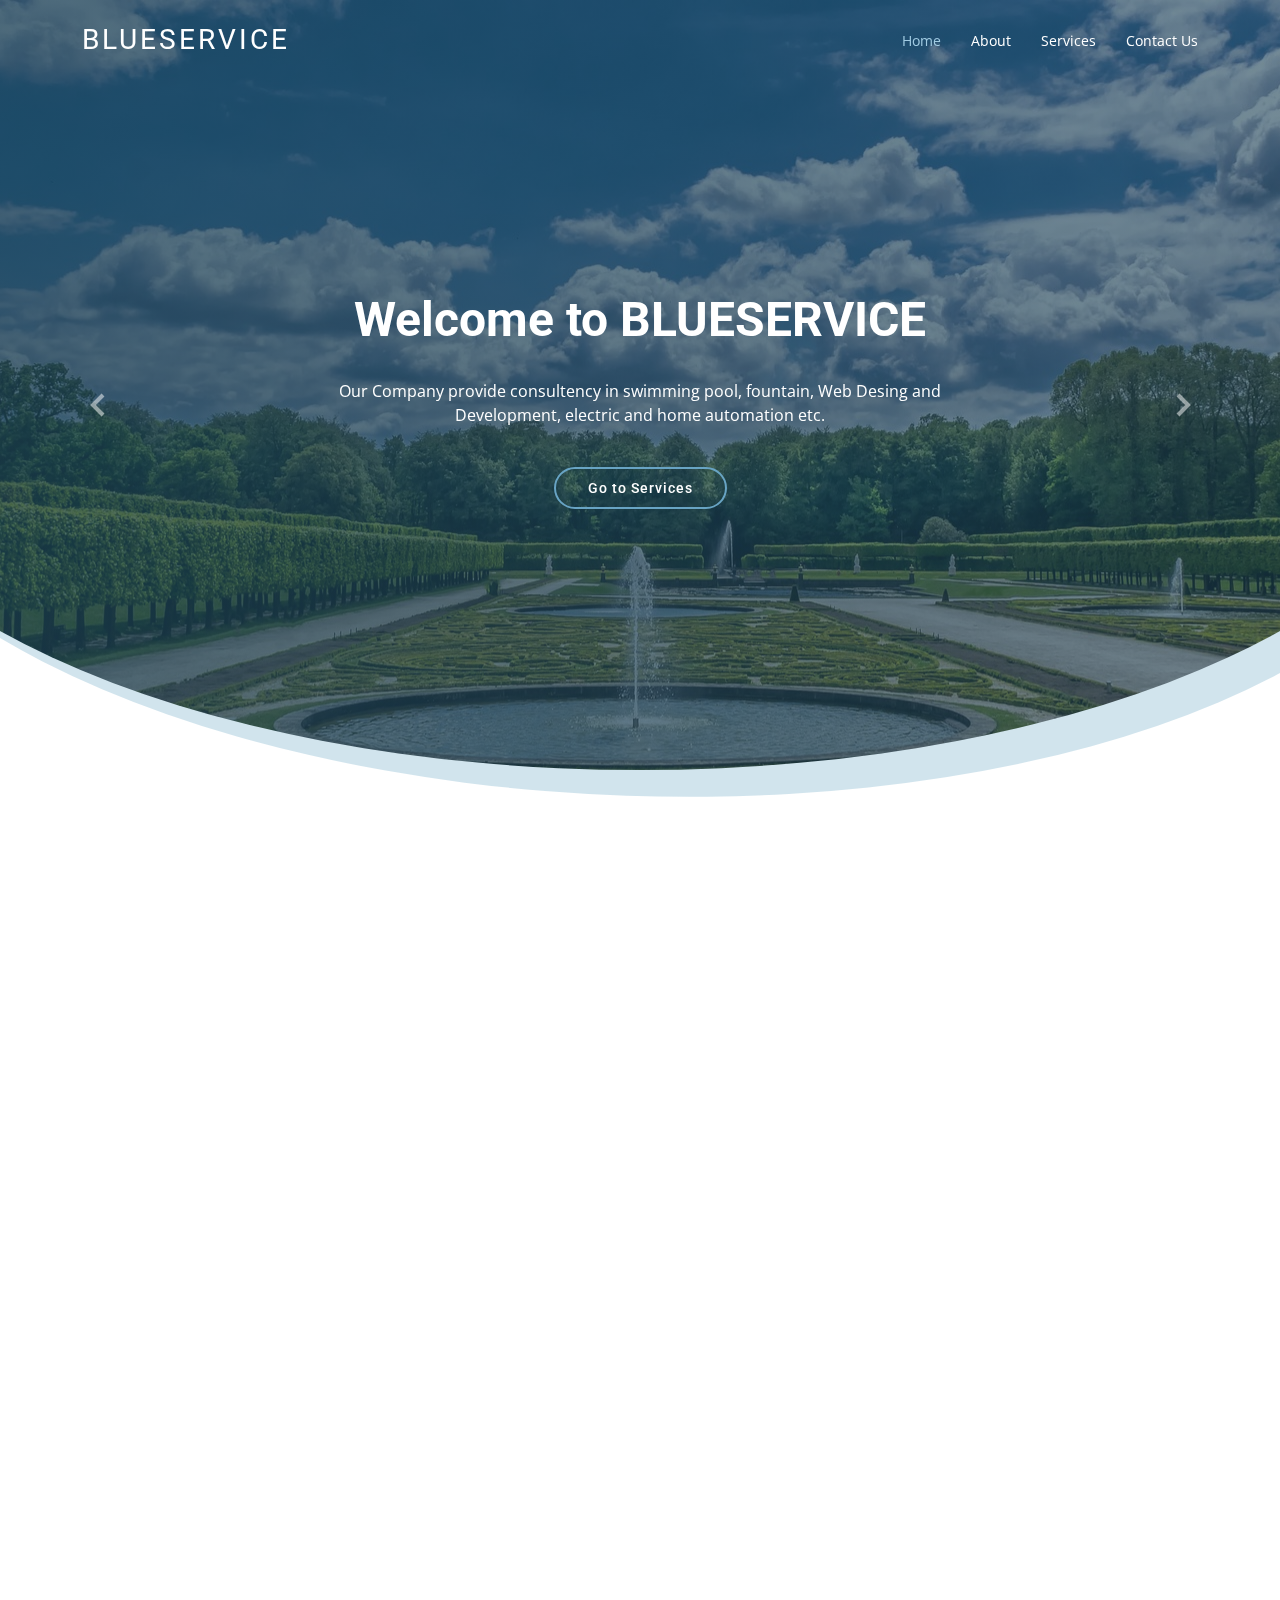
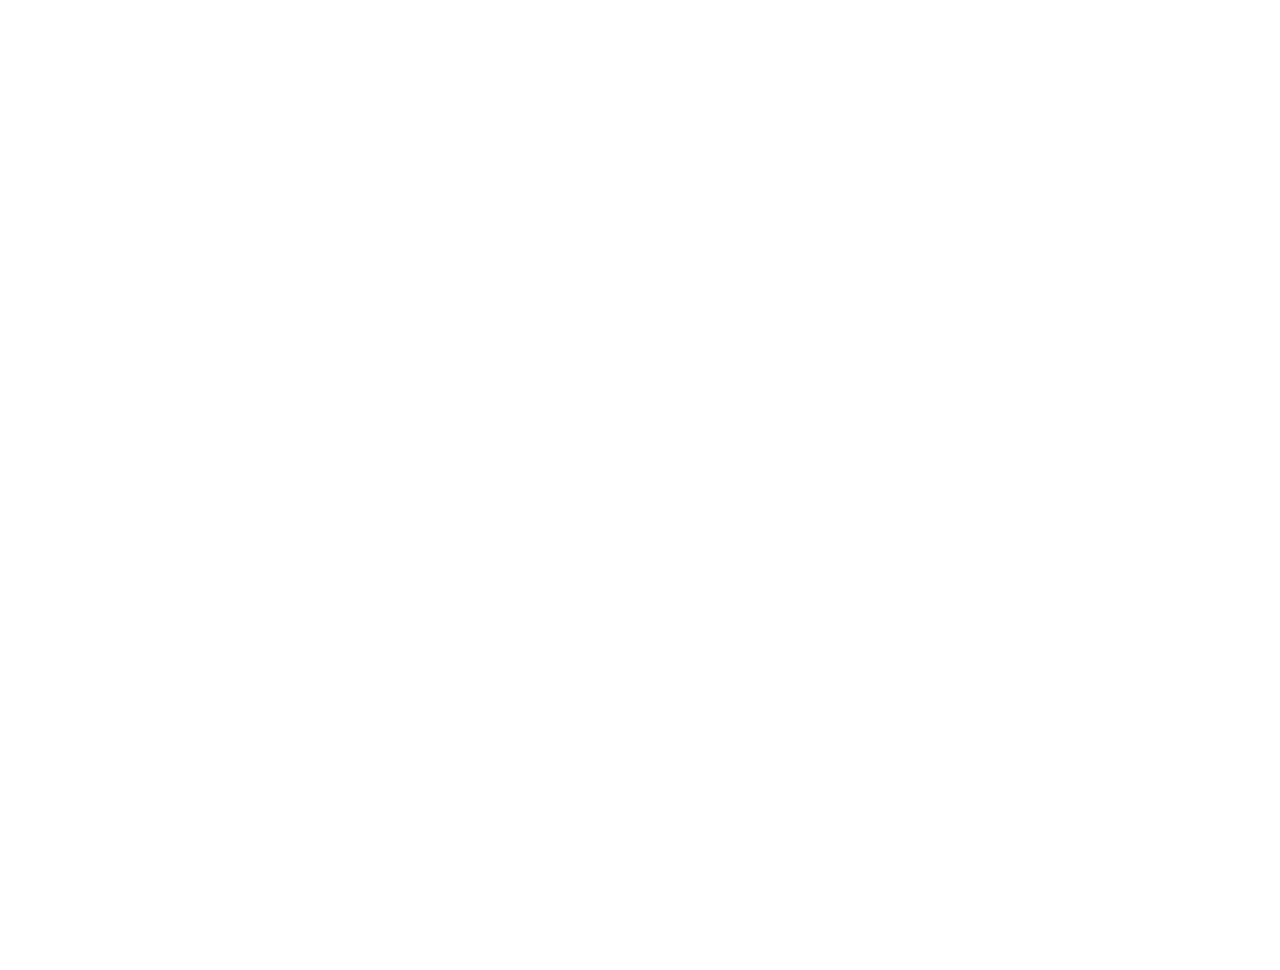
==== index.html @ 1cefdf9b "initial project" ====
<!DOCTYPE html>
<html lang="en">

    <head>
        <meta charset="utf-8">
        <meta content="width=device-width, initial-scale=1.0" name="viewport">

        <meta name="theme-color" content="#1e4356"/>

        <title>BLUESERVICE.IN</title>
        <meta content="" name="description">
        <meta
        content="" name="keywords">

        <!-- Favicons -->
        <link href="assets/img/favicon.png" rel="icon">
        <link
        href="assets/img/apple-touch-icon.png" rel="apple-touch-icon">

        <!-- Google Fonts -->
        <link
        href="https://fonts.googleapis.com/css?family=Open+Sans:300,300i,400,400i,600,600i,700,700i|Roboto:300,300i,400,400i,500,500i,700,700i&display=swap" rel="stylesheet">

        <!-- Vendor CSS Files -->
        <link href="assets/vendor/animate.css/animate.min.css" rel="stylesheet">
        <link href="assets/vendor/aos/aos.css" rel="stylesheet">
        <link href="assets/vendor/bootstrap/css/bootstrap.min.css" rel="stylesheet">
        <link href="assets/vendor/bootstrap-icons/bootstrap-icons.css" rel="stylesheet">
        <link href="assets/vendor/boxicons/css/boxicons.min.css" rel="stylesheet">
        <link href="assets/vendor/glightbox/css/glightbox.min.css" rel="stylesheet">
        <link
        href="assets/vendor/swiper/swiper-bundle.min.css" rel="stylesheet">

        <!-- Main CSS File -->
        <link href="assets/css/style.css" rel="stylesheet">
        <link href="assets/css/avi.css" rel="stylesheet">

    </head>

    <body>

        <!-- ======= Header ======= -->
        <header id="header" class="fixed-top d-flex align-items-center header-transparent">
            <div class="container d-flex justify-content-between align-items-center">

                <div class="logo">
                    <h1 class="text-light">
                        <a href="index.html">
                            <span>BLUESERVICE</span>
                        </a>
                    </h1>
                    <!-- Uncomment below if you prefer to use an image logo -->
                    <!-- <a href="index.html"><img src="assets/img/logo.png" alt="" class="img-fluid"></a>-->
                </div>

                <nav id="navbar" class="navbar">
                    <ul>
                        <li>
                            <a class="active " href="index.html">Home</a>
                        </li>
                        <li>
                            <a href="about.html">About</a>
                        </li>
                        <li>
                            <a href="services.html">Services</a>
                        </li>
                        <li>
                            <a href="contact.html">Contact Us</a>
                        </li>
                    </ul>
                    <i class="bi bi-list mobile-nav-toggle"></i>
                </nav>
                <!-- .navbar -->

            </div>
        </header>
        <!-- End Header -->

        <!-- ======= Hero Section ======= -->
        <section id="hero" class="d-flex justify-cntent-center align-items-center">
            <div
                id="heroCarousel" class="container carousel carousel-fade" data-bs-ride="carousel" data-bs-interval="5000">

                <!-- Slide 1 -->
                <div class="carousel-item active">
                    <div class="carousel-container">
                        <h2 class="animate__animated animate__fadeInDown">Welcome to
                            <span>BLUESERVICE</span>
                        </h2>
                        <p class="animate__animated animate__fadeInUp">Our Company provide consultency in swimming pool, fountain, Web Desing and Development, electric and home automation etc.</p>
                        <a href="/services.html" class="btn-get-started animate__animated animate__fadeInUp">Go to Services</a>
                    </div>
                </div>


                <a class="carousel-control-prev" href="#heroCarousel" role="button" data-bs-slide="prev">
                    <span class="carousel-control-prev-icon bx bx-chevron-left" aria-hidden="true"></span>
                </a>
                <a class="carousel-control-next" href="#heroCarousel" role="button" data-bs-slide="next">
                    <span class="carousel-control-next-icon bx bx-chevron-right" aria-hidden="true"></span>
                </a>

            </div>
        </section>
        <!-- End Hero -->

        <main
            id="main">

            <!-- ======= Services Section ======= -->
            <section class="services">
                <div class="container">

                    <div class="row">
                        <div class="col-md-6 col-lg-3 d-flex align-items-stretch" data-aos="fade-up">
                            <div class="icon-box icon-box-pink">
                                <div class="icon">
                                    <i class="bi bi-cloud-drizzle"></i>
                                </div>
                                <h4 class="title">
                                    <a href="">Fountain</a>
                                </h4>
                                <p class="description">Voluptatum deleniti atque corrupti quos dolores et quas molestias excepturi sint occaecati cupiditate non provident</p>
                            </div>
                        </div>

                        <div class="col-md-6 col-lg-3 d-flex align-items-stretch" data-aos="fade-up" data-aos-delay="100">
                            <div class="icon-box icon-box-cyan">
                                <div class="icon">
                                    <i class="bi bi-water"></i>
                                </div>
                                <h4 class="title">
                                    <a href="">Swimming Pool</a>
                                </h4>
                                <p class="description">Duis aute irure dolor in reprehenderit in voluptate velit esse cillum dolore eu fugiat nulla pariatur</p>
                            </div>
                        </div>


                        <div class="col-md-6 col-lg-3 d-flex align-items-stretch" data-aos="fade-up" data-aos-delay="200">
                            <div class="icon-box icon-box-blue">

                                <div class="icon">
                                    <i class="bi bi-lightning-charge"></i>
                                </div>

                                <h4 class="title">
                                    <a href="">Industrial/House Wiring</a>
                                </h4>
                                <p class="description">At vero eos et accusamus et iusto odio dignissimos ducimus qui blanditiis praesentium voluptatum deleniti atque</p>
                            </div>
                        </div>

                        <div class="col-md-6 col-lg-3 d-flex align-items-stretch" data-aos="fade-up" data-aos-delay="200">
                            <div class="icon-box icon-box-green">
                                <div class="icon">
                                    <i class="bx bx-world"></i>
                                </div>

                                <h4 class="title">
                                    <a href="">Web Development</a>
                                </h4>
                                <p class="description">Excepteur sint occaecat cupidatat non proident, sunt in culpa qui officia deserunt mollit anim id est laborum</p>
                            </div>
                        </div>

                    </div>

                </div>
            </section>
            <!-- End Services Section -->

            <!-- ======= Why Us Section ======= -->
            <section class="why-us section-bg" data-aos="fade-up" date-aos-delay="200">
                <div class="container">

                    <div class="row">
                        <div class="col-lg-6 video-box">
                            <video src="assets/videos/Krishna-guru-aasharam-hatthobari.mp4" controls muted></video>
                        </div>
                        <div class="col-lg-6 video-box">
                            <video src="assets/videos/pamohi.mp4" controls muted></video>
                        </div>


                    </div>

                </div>
            </section>
            <!-- End Why Us Section -->


        </main>
        <!-- End #main -->

        <!-- ======= Footer ======= -->
        <footer id="footer" data-aos="fade-up" data-aos-easing="ease-in-out" data-aos-duration="500">

            <div class="footer-newsletter">
                <div class="container">
                    <div class="row">
                        <div class="col-lg-6">
                            <h4>Our Newsletter</h4>
                            <p>Give me your valuable feedback...</p>
                        </div>
                        <div class="col-lg-6">
                            <form action="" method="post">
                                <input type="email" name="email"><input type="submit" value="Subscribe">
                            </form>
                        </div>
                    </div>
                </div>
            </div>

            <div class="footer-top">
                <div class="container">
                    <div class="row">

                        <div class="col-lg-3 col-md-6 footer-links">
                            <h4>Useful Links</h4>
                            <ul>
                                <li>
                                    <i class="bx bx-chevron-right"></i>
                                    <a href="#">Home</a>
                                </li>
                                <li>
                                    <i class="bx bx-chevron-right"></i>
                                    <a href="#">About us</a>
                                </li>
                                <li>
                                    <i class="bx bx-chevron-right"></i>
                                    <a href="#">Services</a>
                                </li>
                                <li>
                                    <i class="bx bx-chevron-right"></i>
                                    <a href="#">Terms of service</a>
                                </li>
                                <li>
                                    <i class="bx bx-chevron-right"></i>
                                    <a href="#">Privacy policy</a>
                                </li>
                            </ul>
                        </div>

                        <div class="col-lg-3 col-md-6 footer-links">
                            <h4>Our Services</h4>
                            <ul>
                                <li>
                                    <i class="bx bx-chevron-right"></i>
                                    <a href="#">Swimming Pool</a>
                                </li>
                                <li>
                                    <i class="bx bx-chevron-right"></i>
                                    <a href="#">All Types of Fountains</a>
                                </li>
                                <li>
                                    <i class="bx bx-chevron-right"></i>
                                    <a href="#">Web Development</a>
                                </li>
                                <li>
                                    <i class="bx bx-chevron-right"></i>
                                    <a href="#">Industrial/House Wiring</a>
                                </li>
                                <li>
                                    <i class="bx bx-chevron-right"></i>
                                    <a href="#">Home Automations</a>
                                </li>
                            </ul>
                        </div>

                        <div class="col-lg-3 col-md-6 footer-contact">
                            <h4>Contact Us</h4>
                            <p>
                                15, BT COLLEGE WEST LANE
                                <br>
                                LACHIT NAGAR, KAMRUP, ASSAM, 781007<br>
                                INDIA
                                <br><br>
                                <strong>Phone:</strong>
                                +91 9678 6525 84<br>
                                <strong>Email:</strong>
                                support@blueservice.in<br>
                            </p>

                        </div>

                        <div class="col-lg-3 col-md-6 footer-info">
                            <h3>About Blue Service</h3>
                            <p>Our Company provide consultency in swimming pool, fountain, Web Desing and Development, electric and home automation etc.</p>
                            <div class="social-links mt-3">
                                <a href="#" class="twitter">
                                    <i class="bx bxl-twitter"></i>
                                </a>
                                <a href="#" class="facebook">
                                    <i class="bx bxl-facebook"></i>
                                </a>
                                <a href="#" class="instagram">
                                    <i class="bx bxl-instagram"></i>
                                </a>
                                <a href="#" class="linkedin">
                                    <i class="bx bxl-linkedin"></i>
                                </a>
                            </div>
                        </div>

                    </div>
                </div>
            </div>

            <div class="container">
                <div class="copyright">
                    &copy; Copyright
                    <strong>
                        <span>BLUESERVICE</span>
                    </strong>. All Rights Reserved
                </div>
                <div class="credits">
                    <!-- All the links in the footer should remain intact. -->
                    <!-- You can delete the links only if you purchased the pro version. -->
                    <!-- Licensing information: https://bootstrapmade.com/license/ -->
                    <!-- Purchase the pro version with working PHP/AJAX contact form: https://bootstrapmade.com/free-bootstrap-template-corporate-moderna/ -->
                    Designed by<a href="https://blueservice.in/"> Blue Service</a>
                </div>
            </div>
        </footer>
        <!-- End Footer -->

        <a href="#" class="back-to-top d-flex align-items-center justify-content-center">
            <i class="bi bi-arrow-up-short"></i>
        </a>

        <!-- Vendor JS Files -->
        <script src="assets/vendor/purecounter/purecounter_vanilla.js"></script>
        <script src="assets/vendor/aos/aos.js"></script>
        <script src="assets/vendor/bootstrap/js/bootstrap.bundle.min.js"></script>
        <script src="assets/vendor/glightbox/js/glightbox.min.js"></script>
        <script src="assets/vendor/isotope-layout/isotope.pkgd.min.js"></script>
        <script src="assets/vendor/swiper/swiper-bundle.min.js"></script>
        <script src="assets/vendor/waypoints/noframework.waypoints.js"></script>
        <script src="assets/vendor/php-email-form/validate.js"></script>

        <!-- Template Main JS File -->
        <script src="assets/js/main.js"></script>

    </body>

</html>
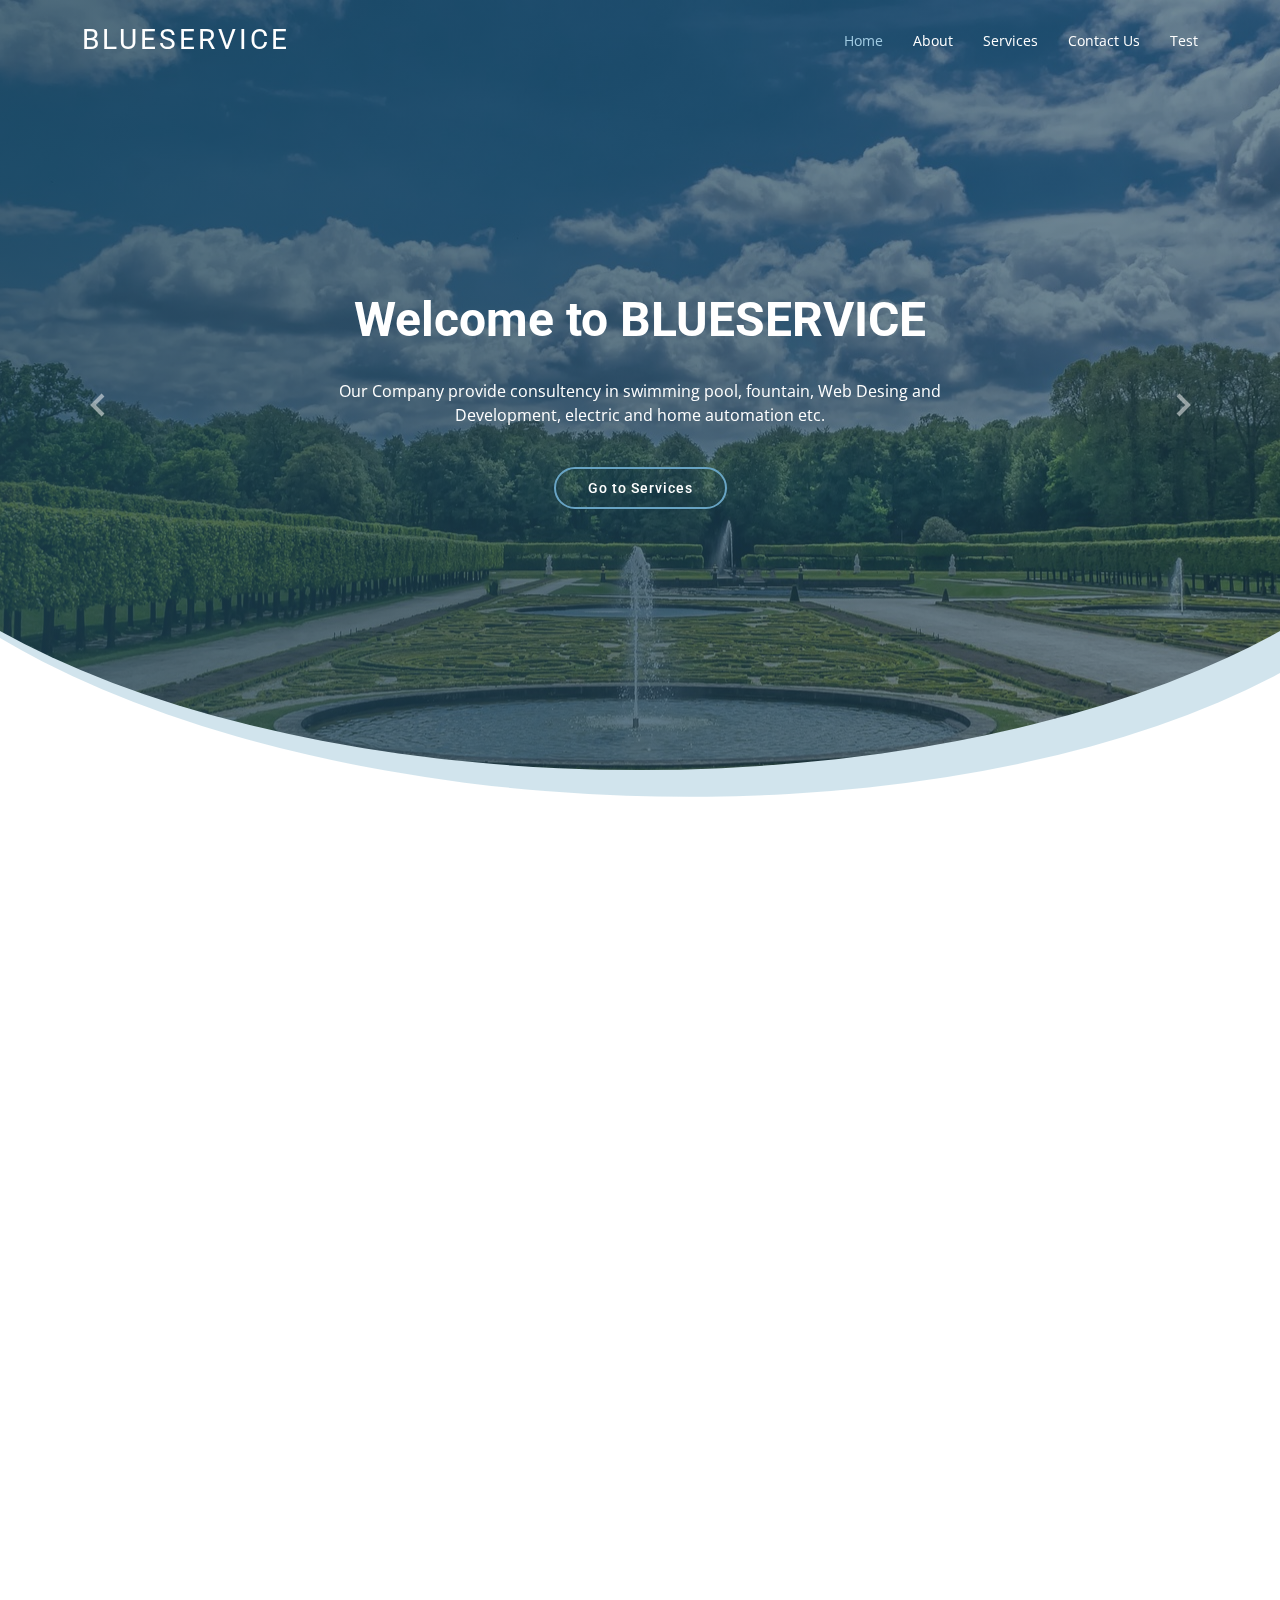
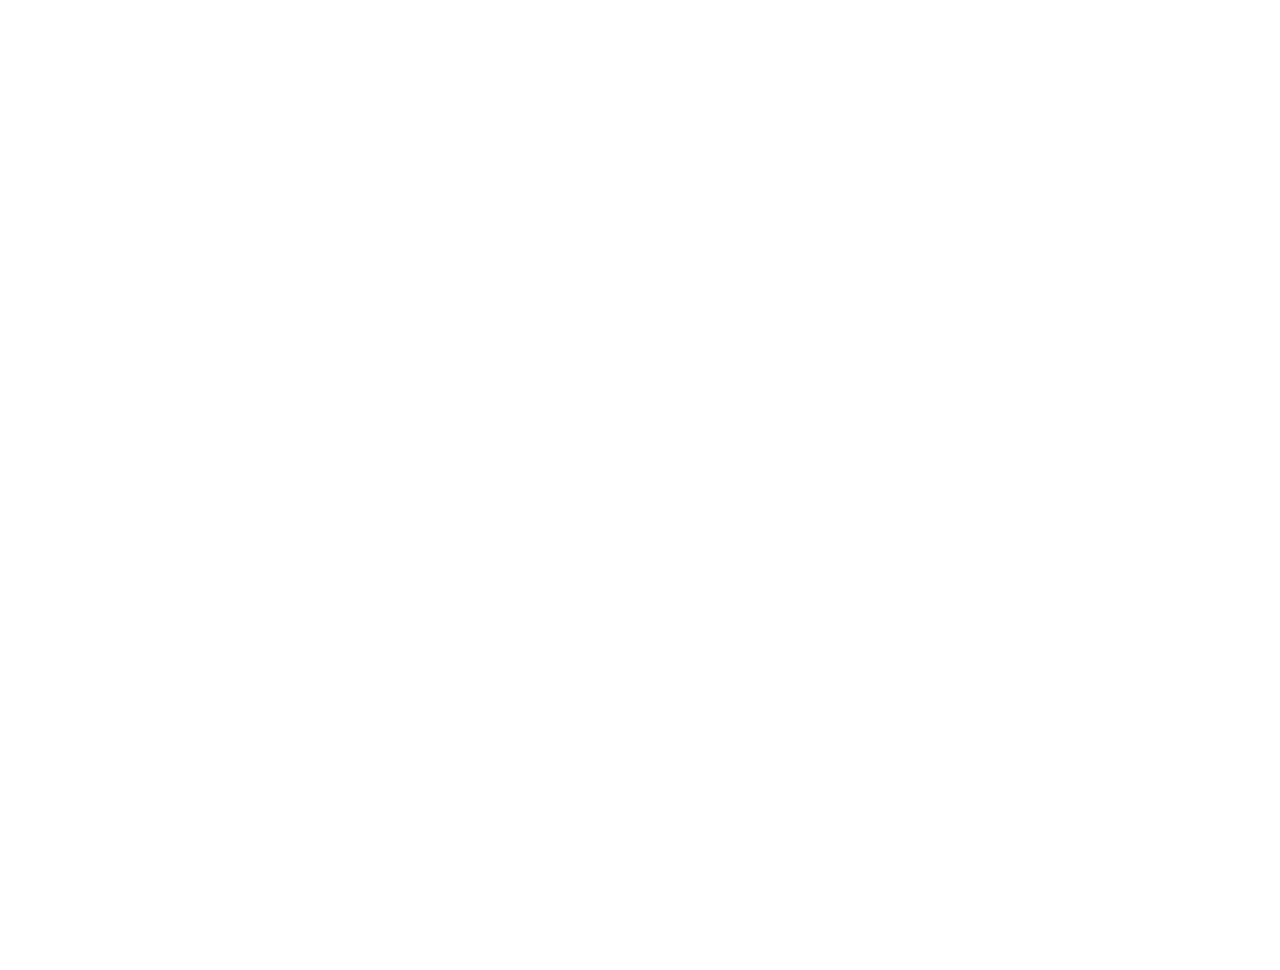
==== commit e930fa82: "added test menu in nave bar" ====
--- a/index.html
+++ b/index.html
@@ -66,6 +66,9 @@
                         </li>
                         <li>
                             <a href="contact.html">Contact Us</a>
+                        </li>
+                        <li>
+                            <a href="contact.html">Test</a>
                         </li>
                     </ul>
                     <i class="bi bi-list mobile-nav-toggle"></i>
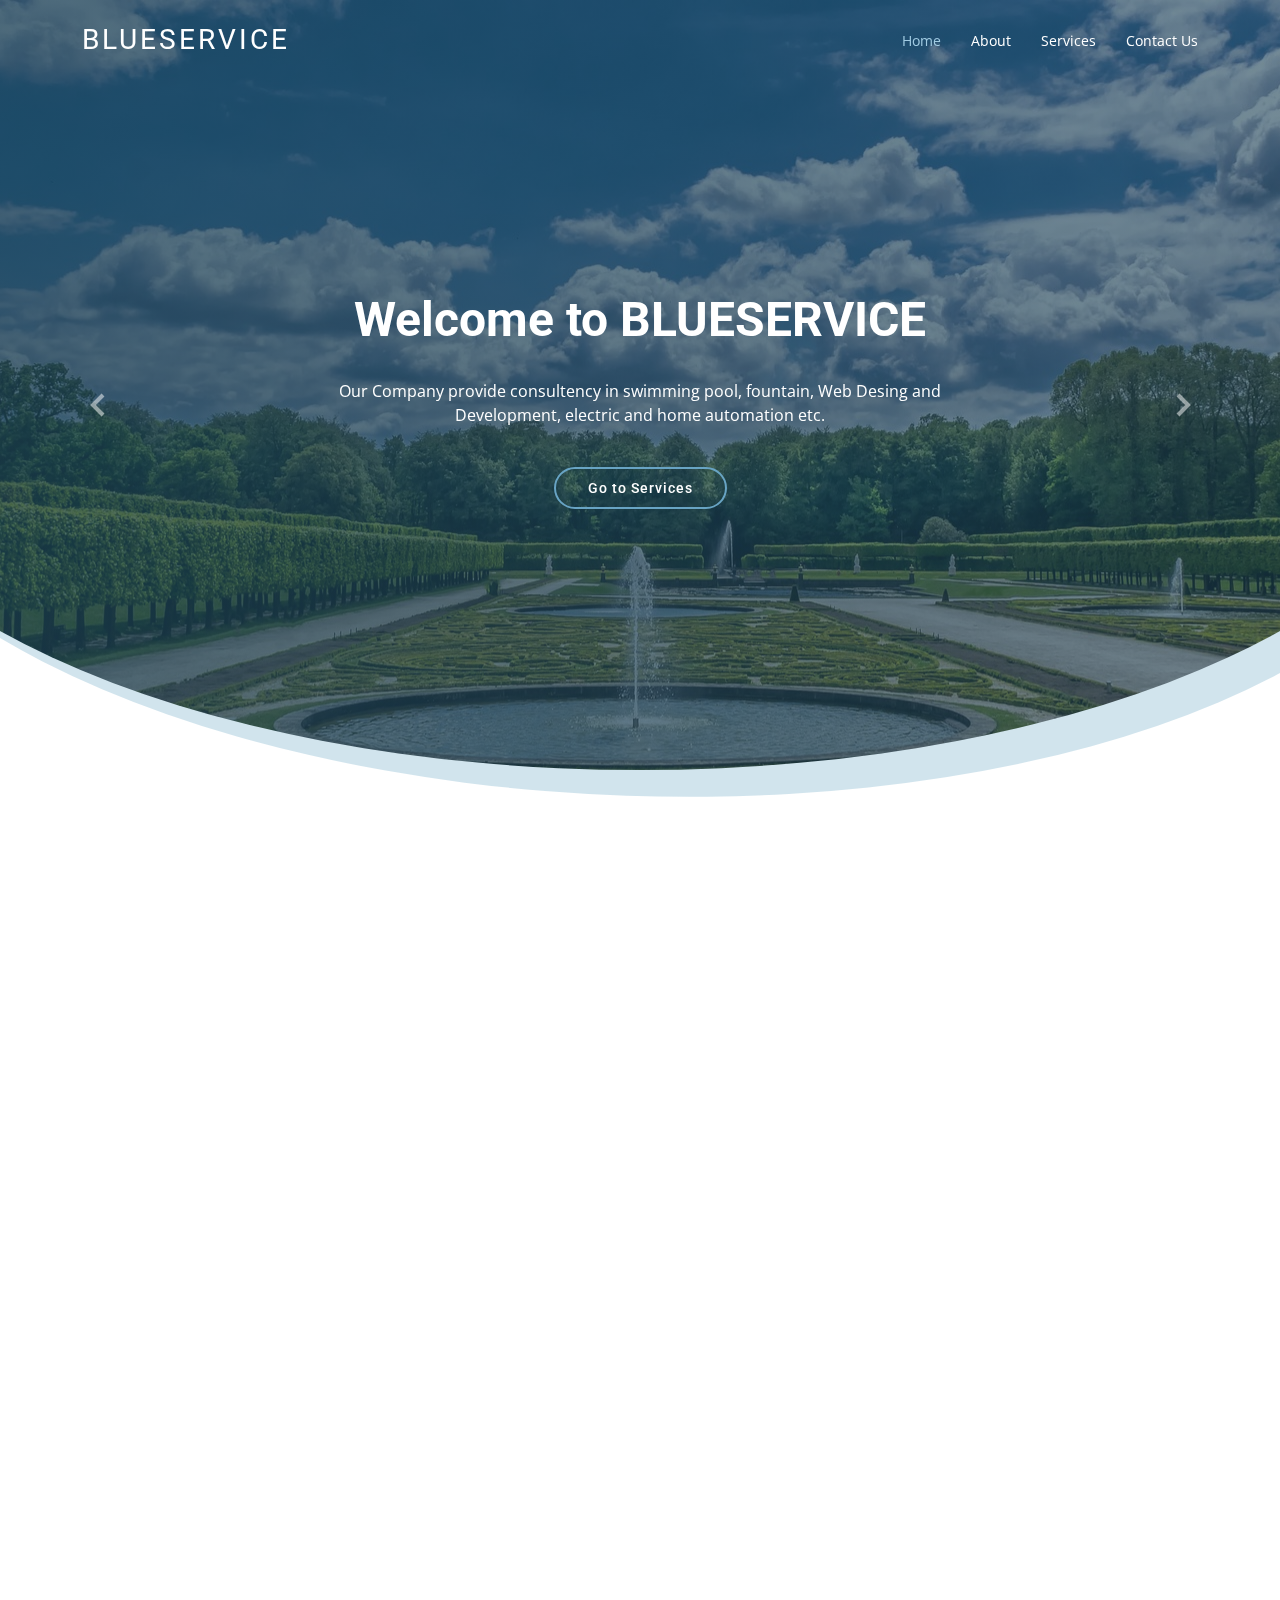
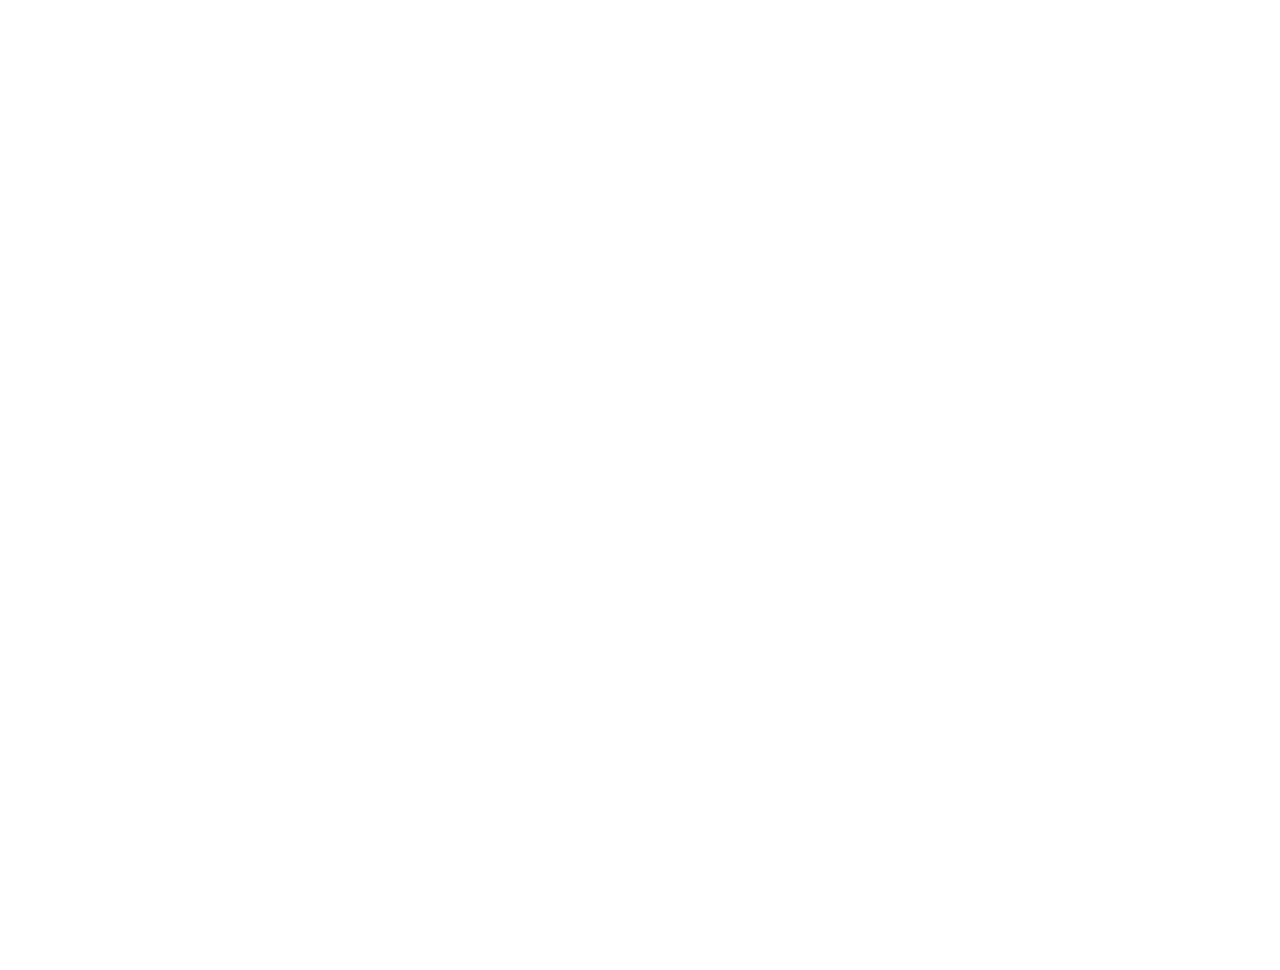
==== commit f98f97e8: "remove test nav from navigation bar" ====
--- a/index.html
+++ b/index.html
@@ -66,9 +66,6 @@
                         </li>
                         <li>
                             <a href="contact.html">Contact Us</a>
-                        </li>
-                        <li>
-                            <a href="contact.html">Test</a>
                         </li>
                     </ul>
                     <i class="bi bi-list mobile-nav-toggle"></i>
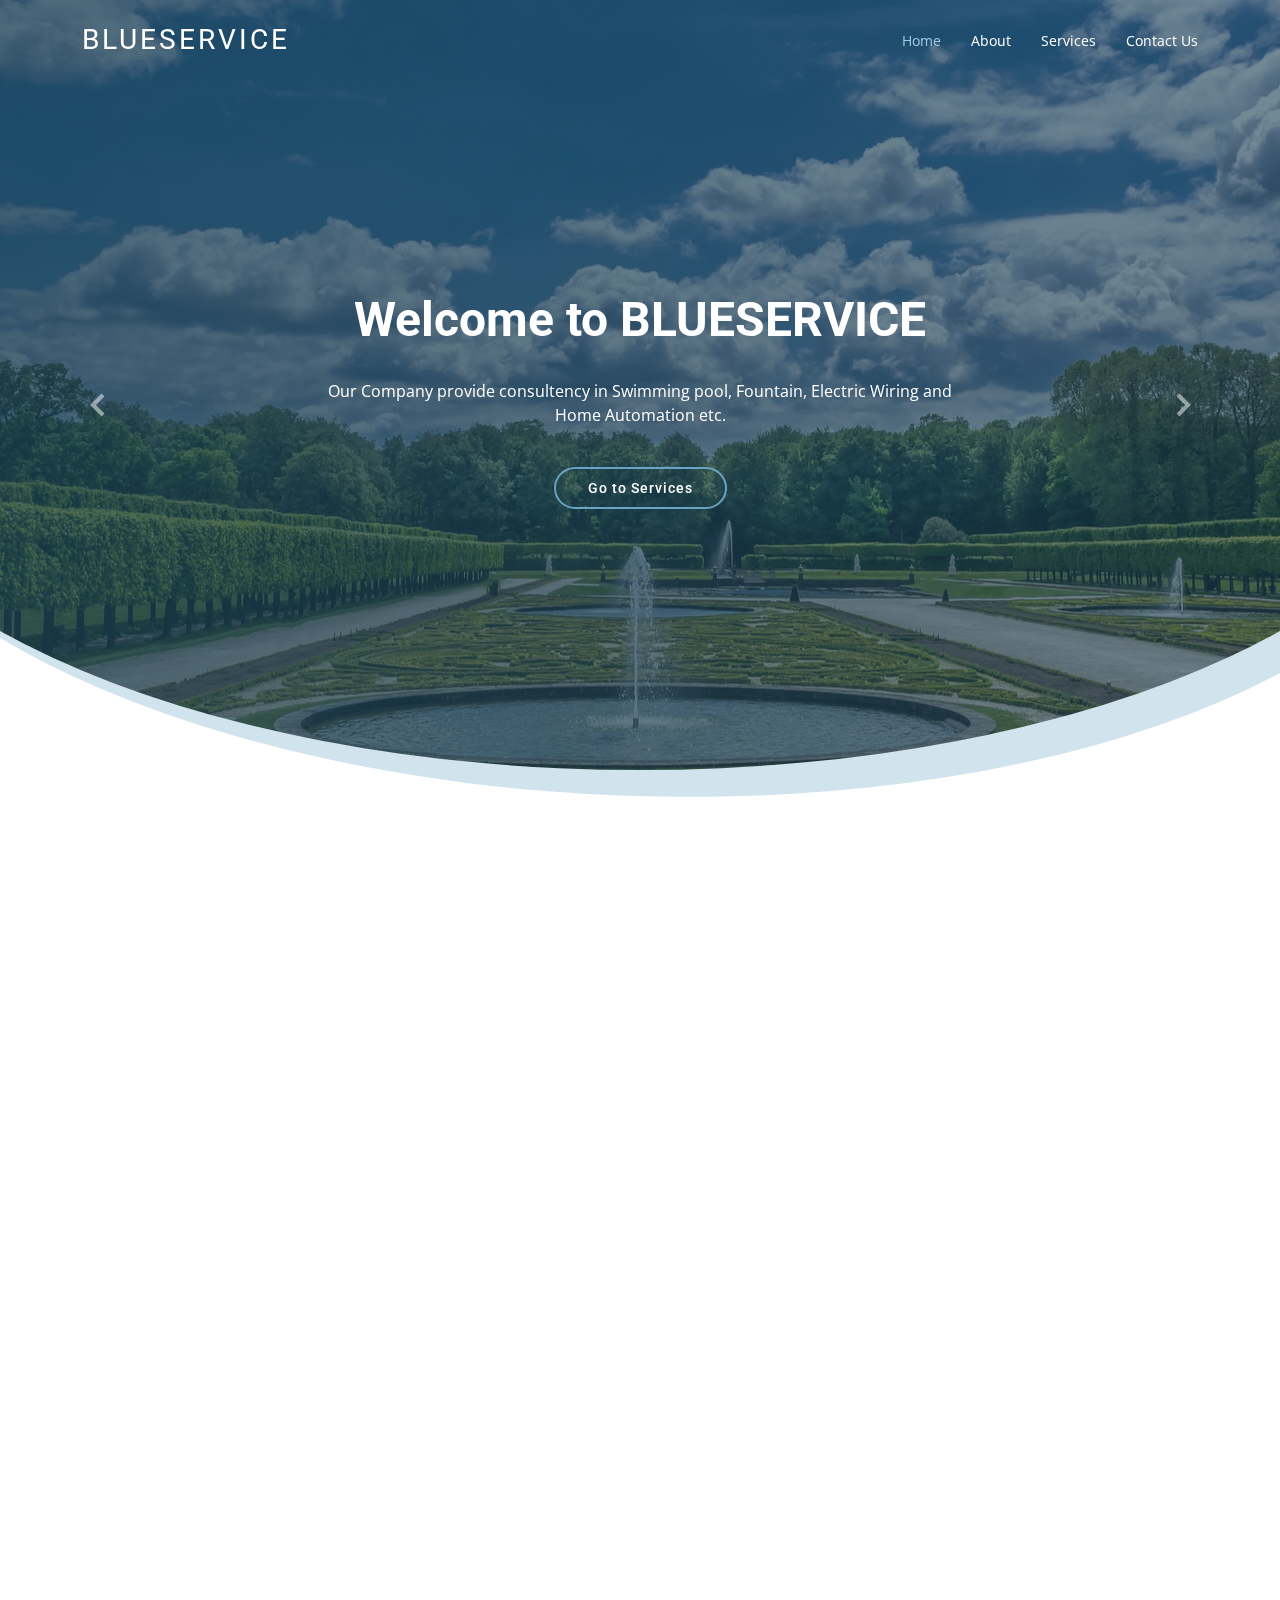
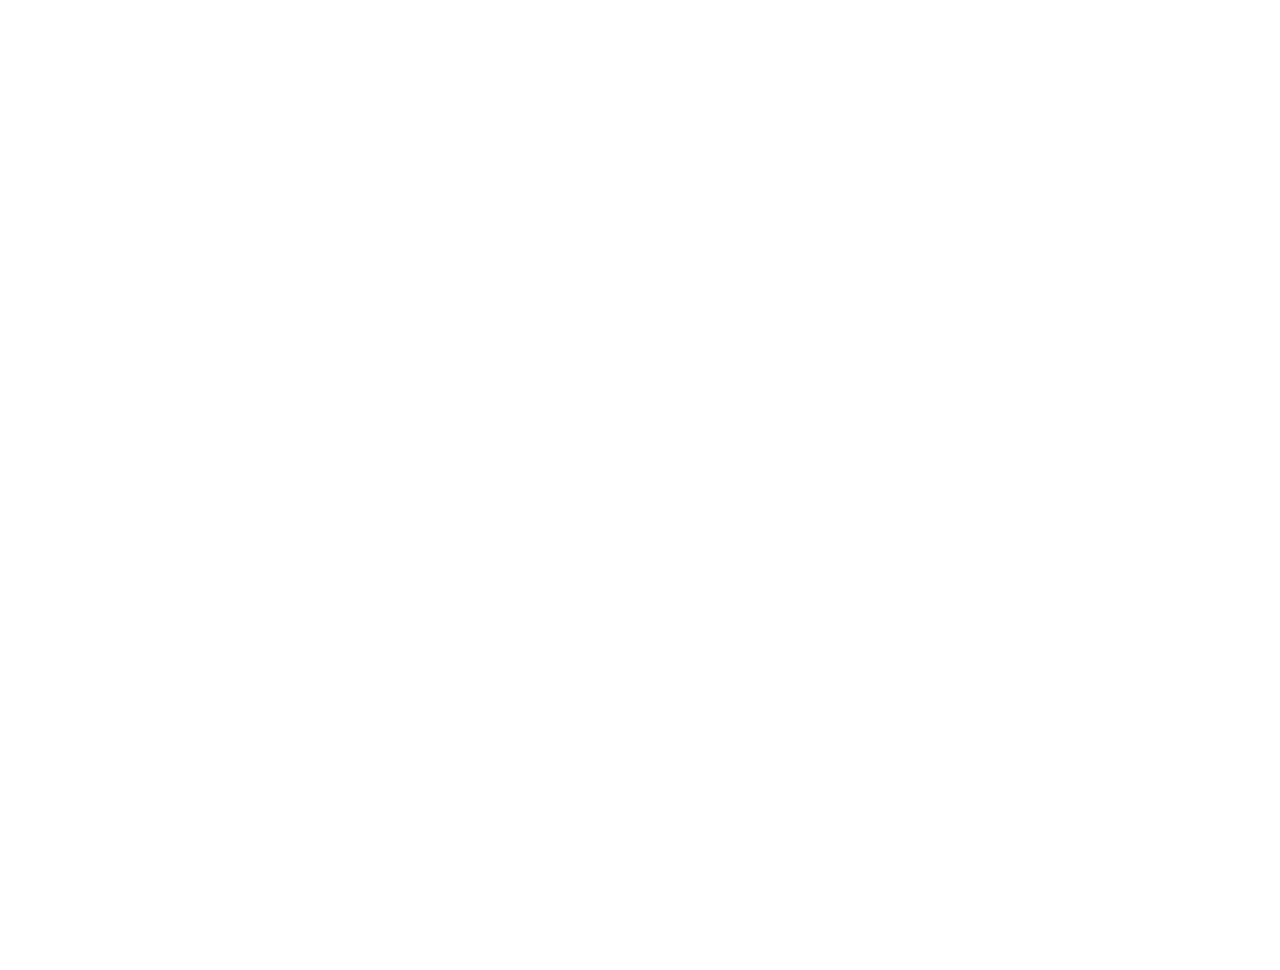
==== commit 529246f6: "website updated" ====
--- a/index.html
+++ b/index.html
@@ -87,7 +87,7 @@
                         <h2 class="animate__animated animate__fadeInDown">Welcome to
                             <span>BLUESERVICE</span>
                         </h2>
-                        <p class="animate__animated animate__fadeInUp">Our Company provide consultency in swimming pool, fountain, Web Desing and Development, electric and home automation etc.</p>
+                        <p class="animate__animated animate__fadeInUp">Our Company provide consultency in Swimming pool, Fountain, Electric Wiring and Home Automation etc.</p>
                         <a href="/services.html" class="btn-get-started animate__animated animate__fadeInUp">Go to Services</a>
                     </div>
                 </div>
@@ -158,7 +158,7 @@
                                 </div>
 
                                 <h4 class="title">
-                                    <a href="">Web Development</a>
+                                    <a href="">Home Automation</a>
                                 </h4>
                                 <p class="description">Excepteur sint occaecat cupidatat non proident, sunt in culpa qui officia deserunt mollit anim id est laborum</p>
                             </div>
@@ -247,23 +247,23 @@
                             <ul>
                                 <li>
                                     <i class="bx bx-chevron-right"></i>
+                                    <a href="#">All Types of Fountains</a>
+                                </li>
+                                <li>
+                                    <i class="bx bx-chevron-right"></i>
                                     <a href="#">Swimming Pool</a>
                                 </li>
                                 <li>
                                     <i class="bx bx-chevron-right"></i>
-                                    <a href="#">All Types of Fountains</a>
-                                </li>
-                                <li>
-                                    <i class="bx bx-chevron-right"></i>
-                                    <a href="#">Web Development</a>
-                                </li>
-                                <li>
-                                    <i class="bx bx-chevron-right"></i>
                                     <a href="#">Industrial/House Wiring</a>
                                 </li>
                                 <li>
                                     <i class="bx bx-chevron-right"></i>
                                     <a href="#">Home Automations</a>
+                                </li>
+                                <li>
+                                    <i class="bx bx-chevron-right"></i>
+                                    <a href="#">IoT</a>
                                 </li>
                             </ul>
                         </div>
@@ -279,14 +279,14 @@
                                 <strong>Phone:</strong>
                                 +91 9678 6525 84<br>
                                 <strong>Email:</strong>
-                                support@blueservice.in<br>
+                                blueservice.in@gmail.com<br>
                             </p>
 
                         </div>
 
                         <div class="col-lg-3 col-md-6 footer-info">
                             <h3>About Blue Service</h3>
-                            <p>Our Company provide consultency in swimming pool, fountain, Web Desing and Development, electric and home automation etc.</p>
+                            <p>Our Company provide consultency in Swimming pool, Fountain, Electric Wiring and Home Automation etc.</p>
                             <div class="social-links mt-3">
                                 <a href="#" class="twitter">
                                     <i class="bx bxl-twitter"></i>
--- a/assets/css/avi.css
+++ b/assets/css/avi.css
@@ -7,4 +7,8 @@
     width: 100%;
     object-fit: cover;
     margin: auto;
+}
+
+#footer .footer-newsletter form input {
+    outline: none;
 }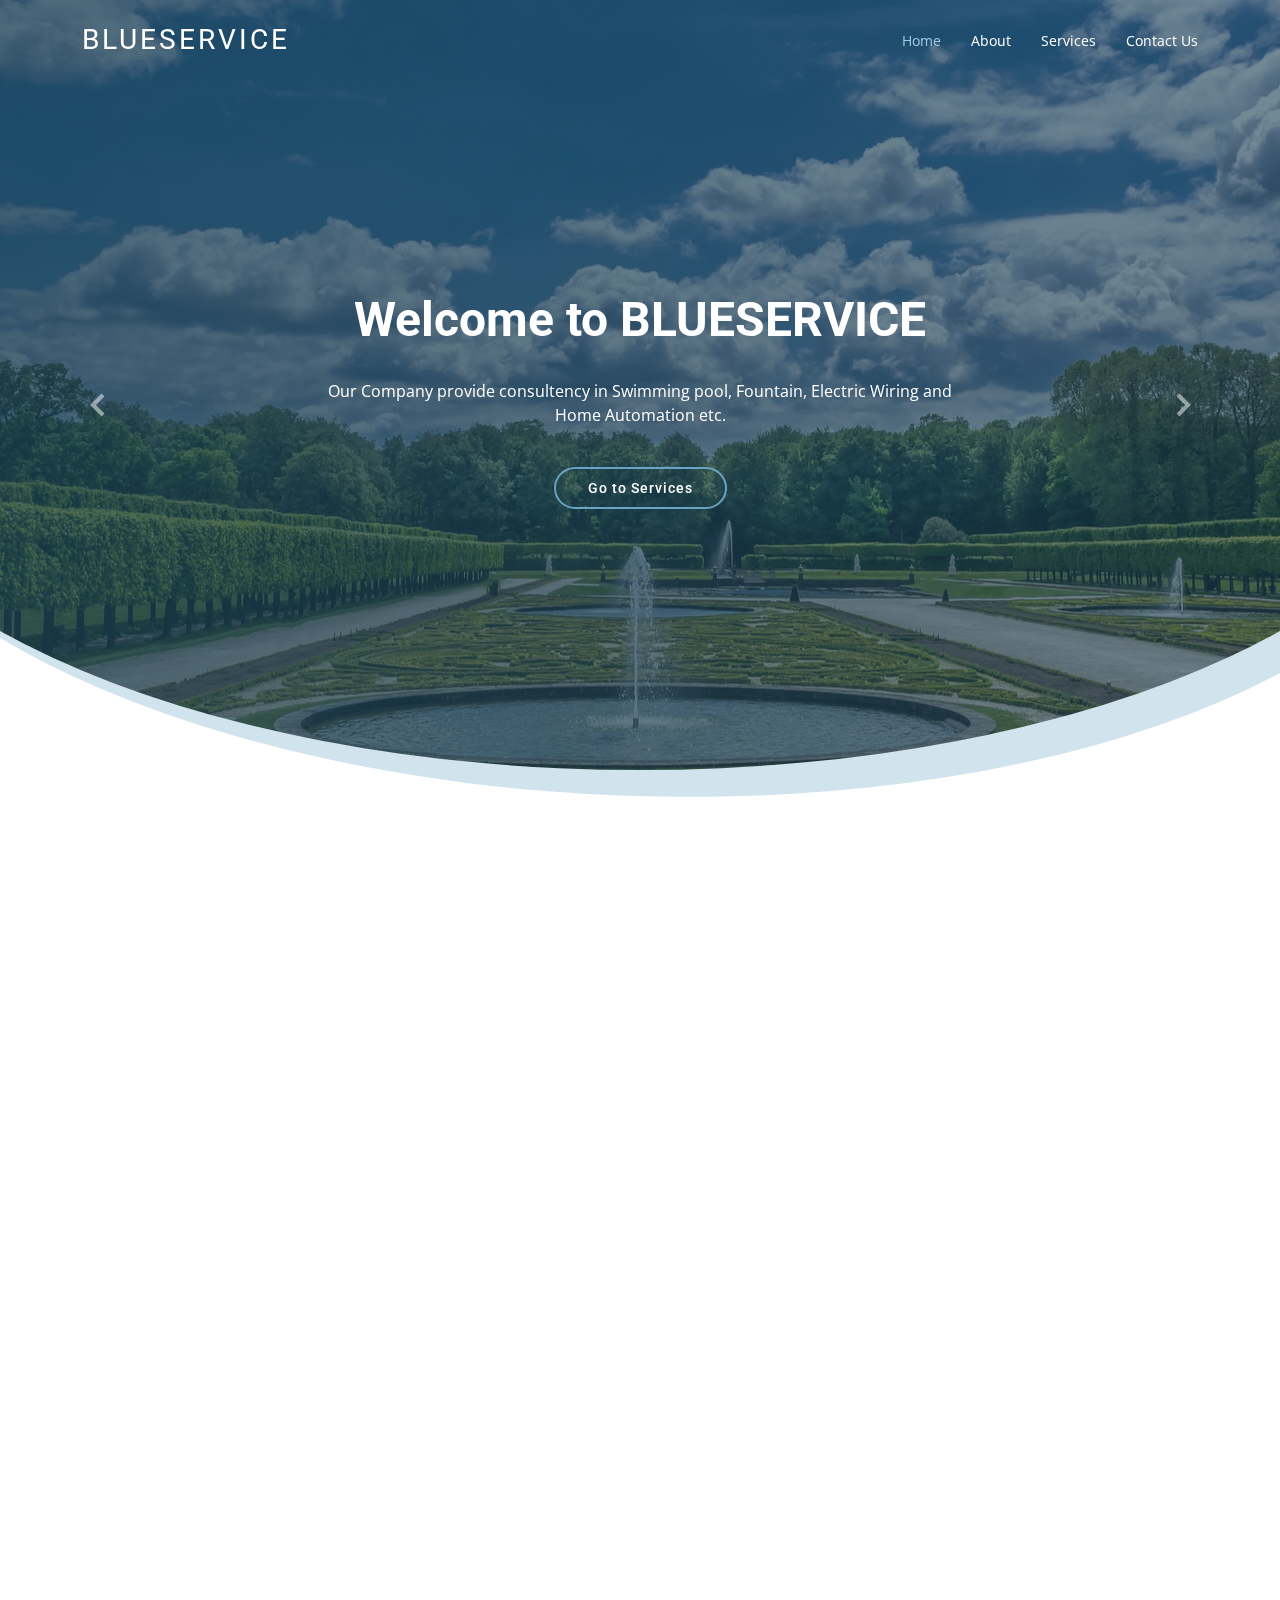
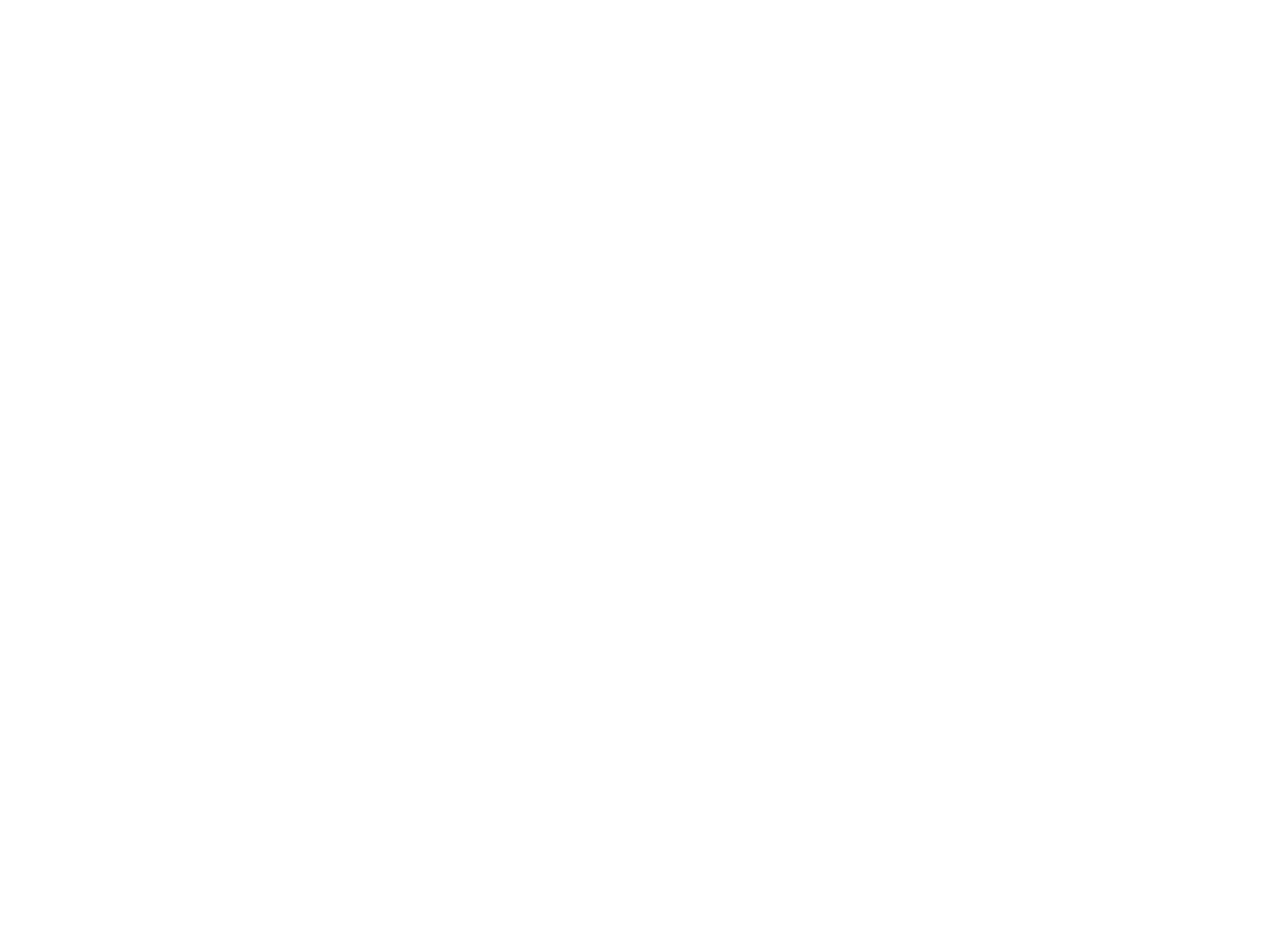
==== commit 1ecdb637: "copy right fix" ====
--- a/index.html
+++ b/index.html
@@ -312,14 +312,7 @@
                     &copy; Copyright
                     <strong>
                         <span>BLUESERVICE</span>
-                    </strong>. All Rights Reserved
-                </div>
-                <div class="credits">
-                    <!-- All the links in the footer should remain intact. -->
-                    <!-- You can delete the links only if you purchased the pro version. -->
-                    <!-- Licensing information: https://bootstrapmade.com/license/ -->
-                    <!-- Purchase the pro version with working PHP/AJAX contact form: https://bootstrapmade.com/free-bootstrap-template-corporate-moderna/ -->
-                    Designed by<a href="https://blueservice.in/"> Blue Service</a>
+                    </strong>.© 2022-2023 All Rights Reserved
                 </div>
             </div>
         </footer>
